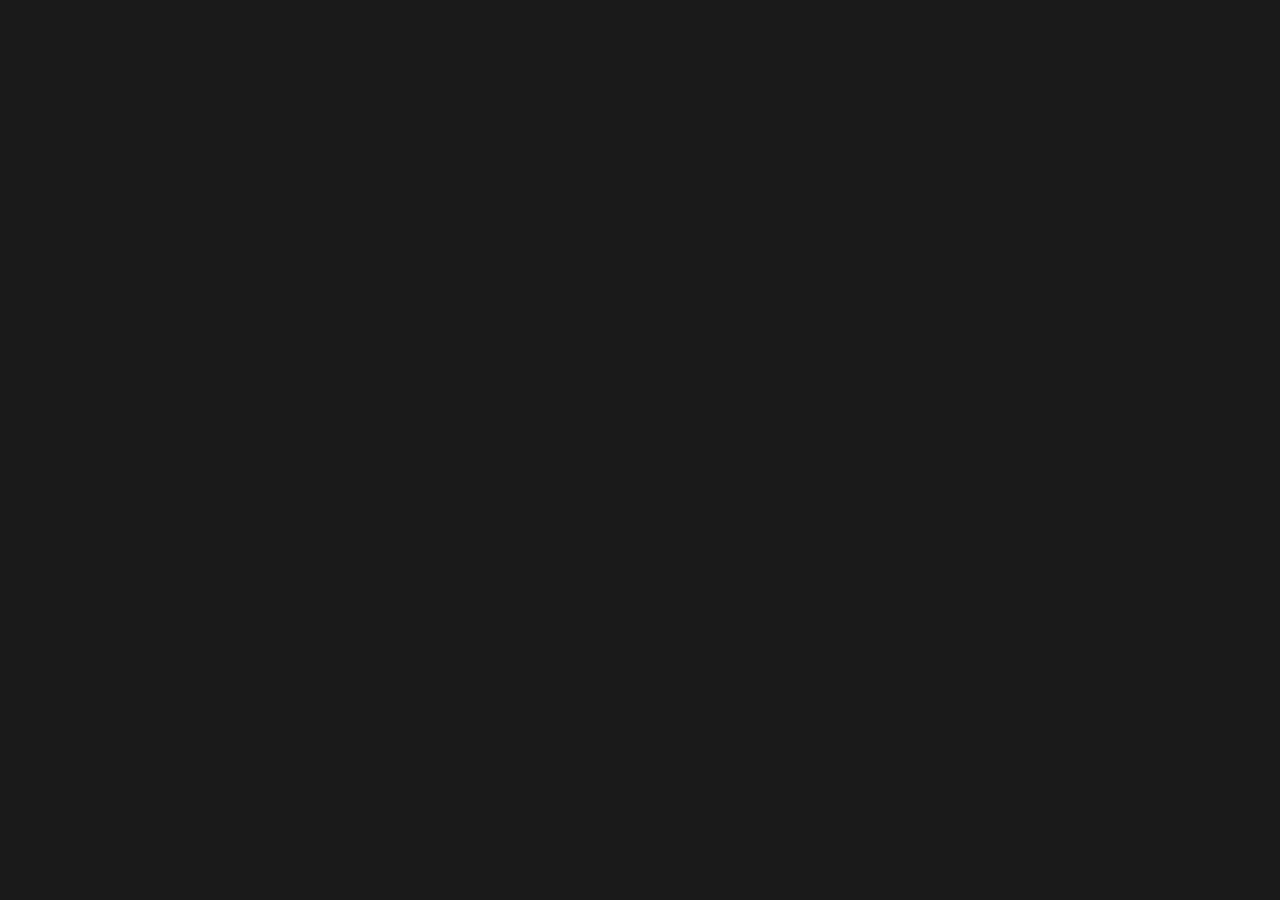
==== NViewport/ViewportDemo/index.html @ b4313793 "converted to ES6 module format" ====
<html>

<head>
    <title>Viewport Demo</title>
    <script type="module" src="./main.js"></script>
    <link rel="stylesheet" href="./style.css">
</head>

<body>
    <div id="rootDiv"></div>
</body>

</html>
---- NViewport/ViewportDemo/style.css ----
body {
    padding: 0px;
    margin: 0px;
}

#rootDiv {
    height: 100%;
    background-color: #1a1a1a;
}
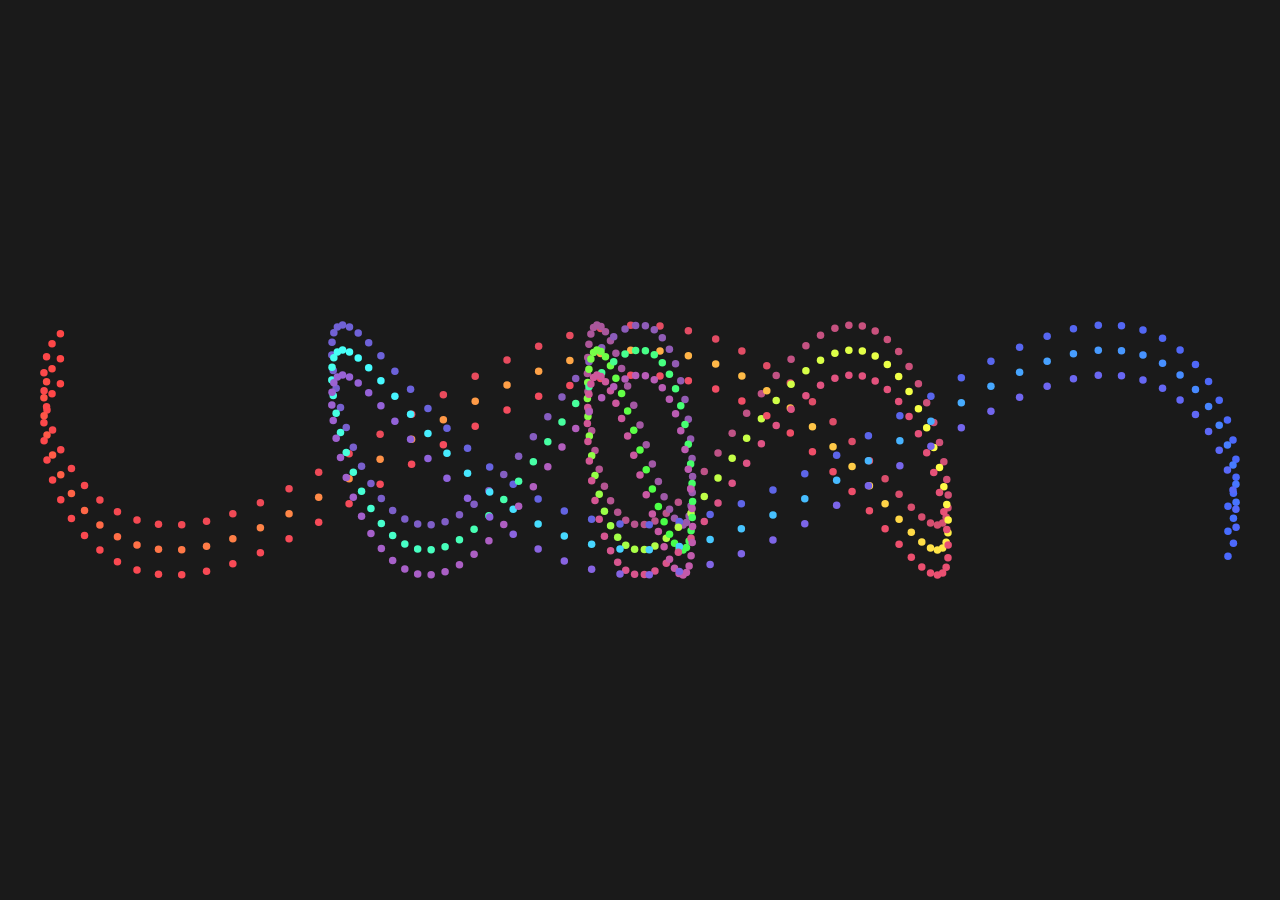
==== commit cf49ce0d: "added generator function to nlinkedlist" ====
--- a/NViewport/ViewportDemo/index.html
+++ b/NViewport/ViewportDemo/index.html
@@ -2,7 +2,9 @@
 
 <head>
     <title>Viewport Demo</title>
+    <link rel="shortcut icon" href="#">
     <script type="module" src="./main.js"></script>
+    <script type="module" src="../../nlinkedlist.js"></script>
     <link rel="stylesheet" href="./style.css">
 </head>
 
--- a/NViewport/ViewportDemo/style.css
+++ b/NViewport/ViewportDemo/style.css
@@ -5,5 +5,5 @@
 
 #rootDiv {
     height: 100%;
-    background-color: #1a1a1a;
+    background-color: #600;
 }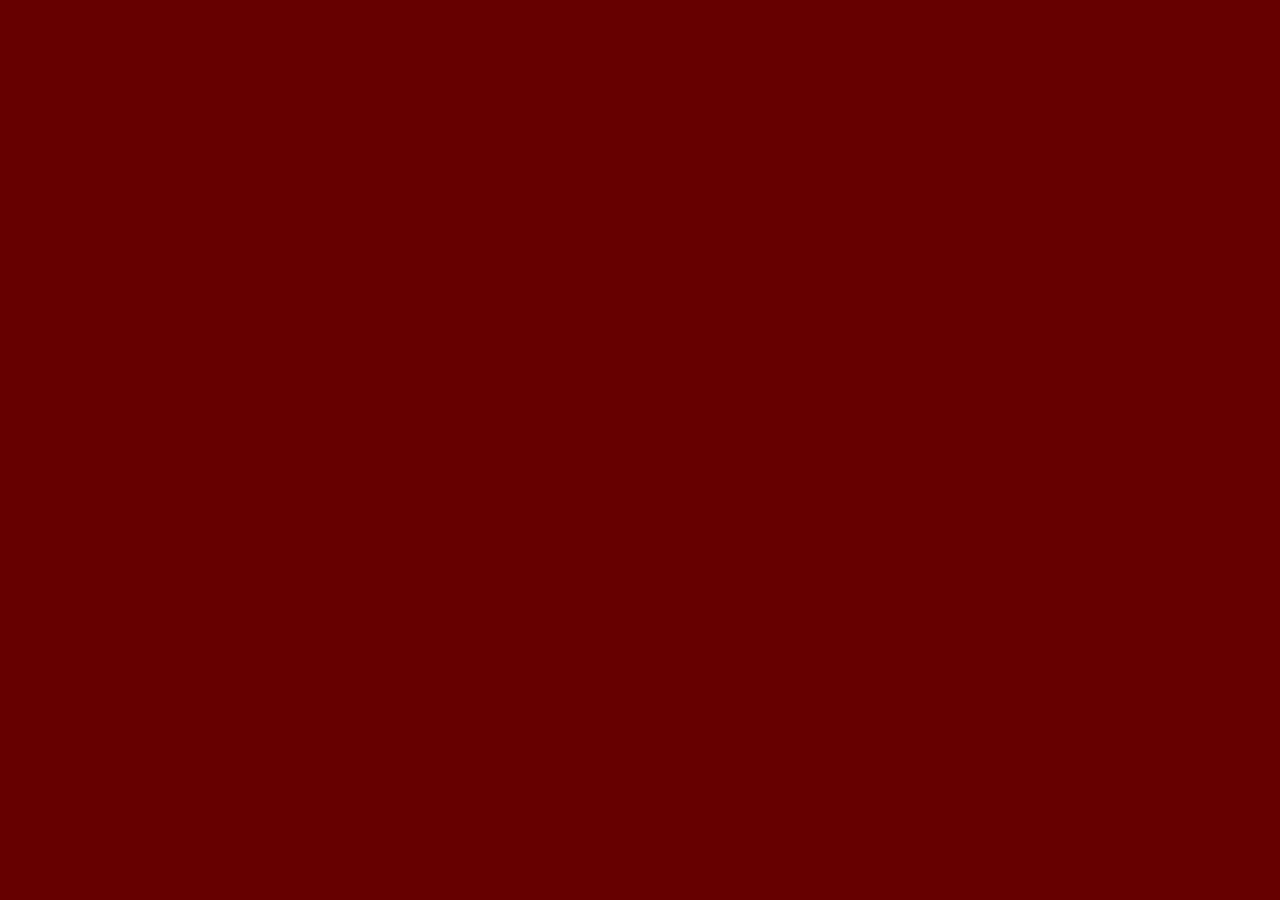
==== commit f12182cf: "fixed problems with findSorted and insertSorted" ====
--- a/NViewport/ViewportDemo/index.html
+++ b/NViewport/ViewportDemo/index.html
@@ -3,8 +3,8 @@
 <head>
     <title>Viewport Demo</title>
     <link rel="shortcut icon" href="#">
-    <script type="module" src="./main.js"></script>
-    <script type="module" src="../../nlinkedlist.js"></script>
+    <script type="module" src="../../nmisc.js"></script>
+    <!-- <script type="module" src="./main.js"></script> -->
     <link rel="stylesheet" href="./style.css">
 </head>
 
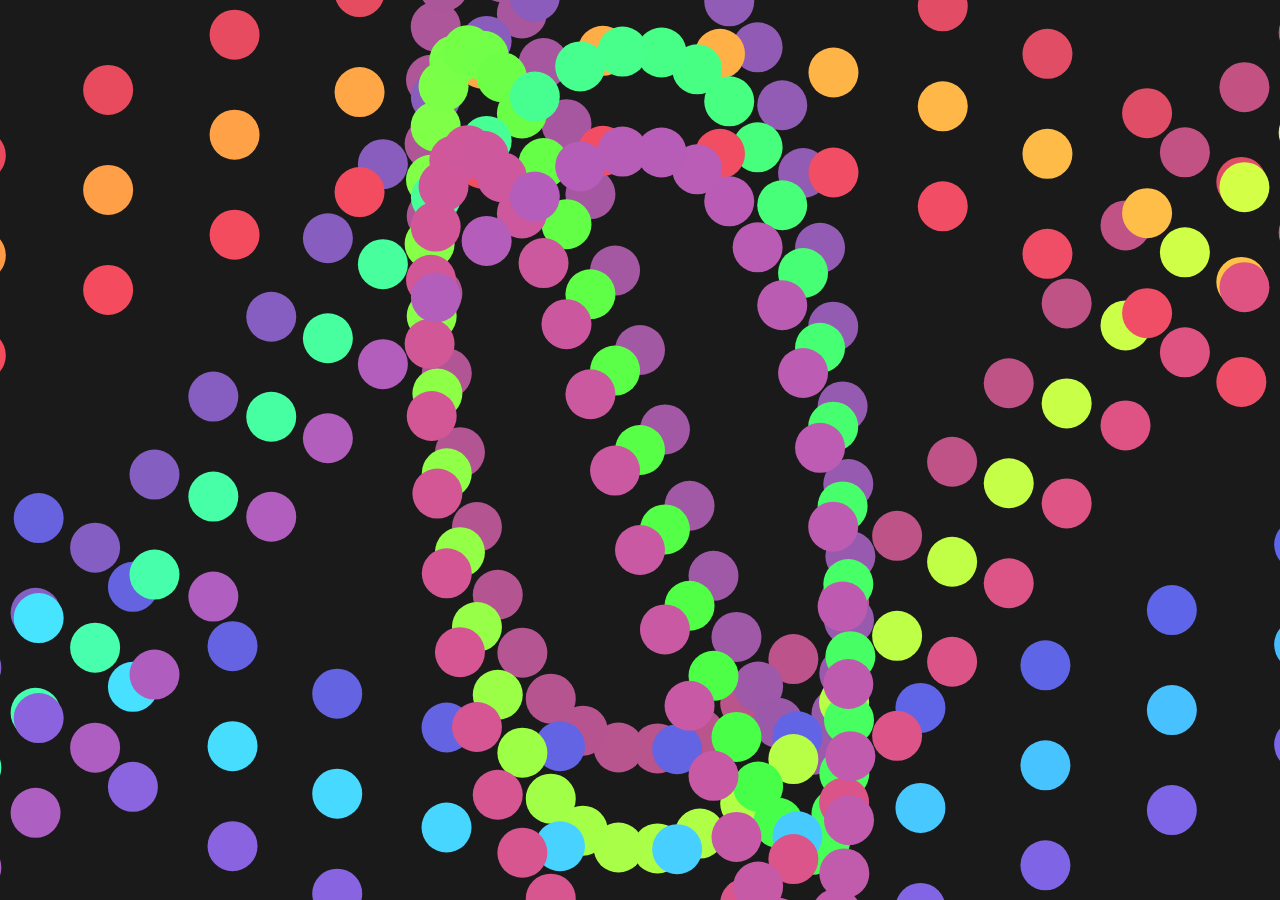
==== commit 419a6b8f: "various optimizations" ====
--- a/NViewport/ViewportDemo/index.html
+++ b/NViewport/ViewportDemo/index.html
@@ -3,8 +3,7 @@
 <head>
     <title>Viewport Demo</title>
     <link rel="shortcut icon" href="#">
-    <script type="module" src="../../nmisc.js"></script>
-    <!-- <script type="module" src="./main.js"></script> -->
+    <script type="module" src="./main.js"></script>
     <link rel="stylesheet" href="./style.css">
 </head>
 
